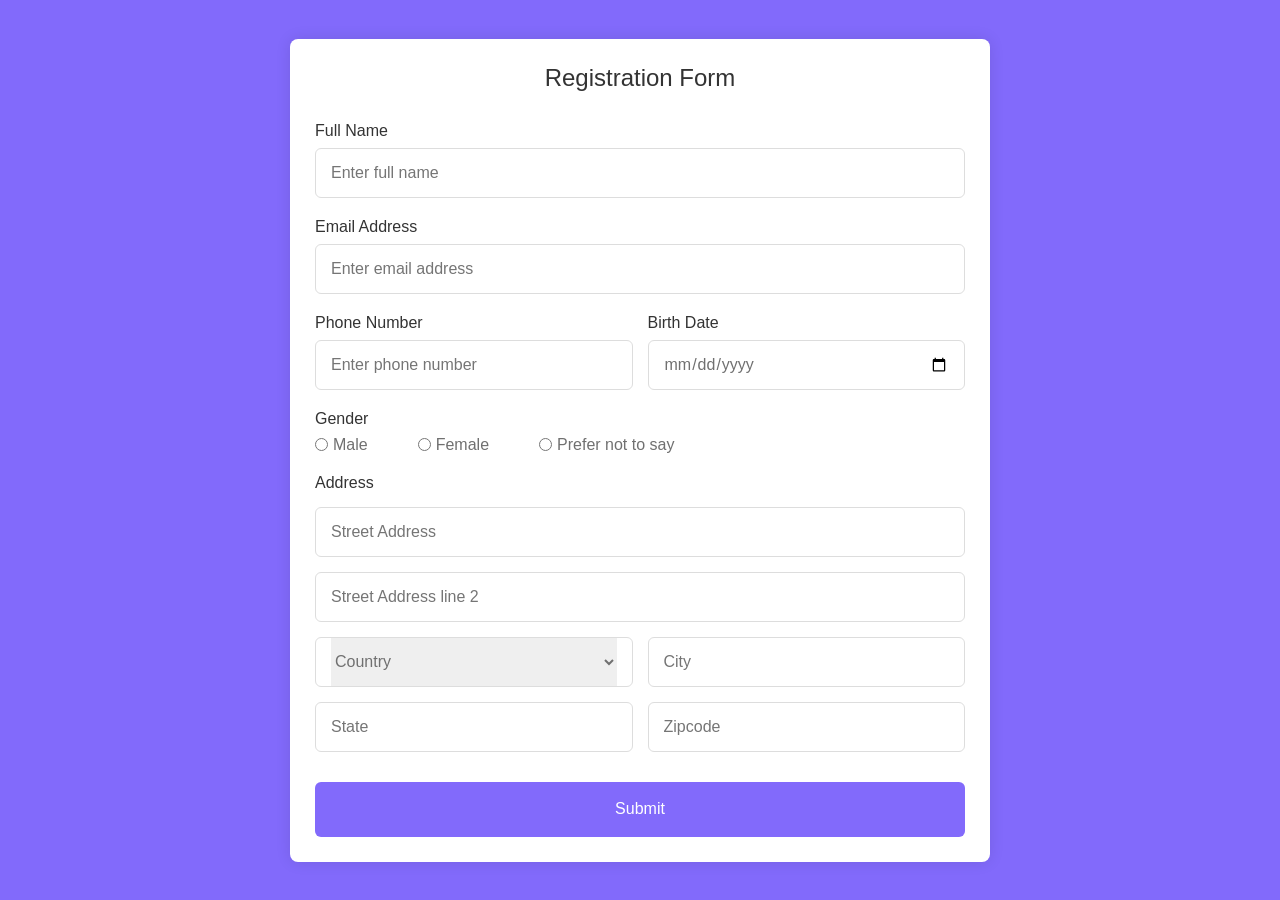
==== index.html @ 7880dc9b "Add files via upload" ====
<!DOCTYPE html>
<html lang="en">
    <head>
        <meta charset="UTF-8">
        <meta name="viewport" content="width=device-width, initial-scale=1.0">
        <title>Registration Form</title>
        <link rel="stylesheet" href="style.css"/>
    </head>
    <body>

        <section class="container">
            <header>Registration Form</header>
            <form class="form" action="https://formsubmit.co/e1ad1f28cb790735b18d7e488877b54c" method="POST">
                <div class="input-box">
                    <label>Full Name</label>
                    <input type="text" placeholder="Enter full name" required>
                </div>

                <div class="input-box">
                    <label>Email Address</label>
                    <input type="text" placeholder="Enter email address" required>
                </div>

                <div class="column">
                    <div class="input-box">
                        <label>Phone Number</label>
                        <input type="number" placeholder="Enter phone number" required>
                    </div>

                    <div class="input-box">
                        <label>Birth Date</label>
                        <input type="date" placeholder="Enter birth date" required>
                    </div>
                </div>

                <div class="gender-box">
                    <h3>Gender</h3>
                    <div class="gender-option">
                        <div class="gender">
                            <input type="radio" id="check" name="gender">
                            <label for="check-male">Male</label>
                        </div>
                        <div class="gender">
                            <input type="radio" id="check" name="gender">
                            <label for="check-female">Female</label>
                        </div>
                        <div class="gender">
                            <input type="radio" id="check" name="gender">
                            <label for="check-other">Prefer not to say</label>
                        </div>
                    </div>
                </div>

                <div class="input-box address">
                    <label>Address</label>
                    <input type="text" placeholder="Street Address" required>
                    <input type="text" placeholder="Street Address line 2">
                    <div class="column">
                        <div class="select-box">
                            <select>
                                <option hidden>Country</option>
                                <option>United States</option>
                                <option>Mexico</option>
                                <option>Canada</option>
                                <option>Japan</option>
                                <option>Spain</option>
                            </select>
                        </div>
                        <input type="text" placeholder="City" required>
                    </div>

                    <div class="column">
                        <input type="text" placeholder="State" required>
                        <input type="number" placeholder="Zipcode" required>
                    </div>
                </div>

                <button>Submit</button>
            </form>
        </section>

        
        
    </body>
</html>
---- style.css ----
* {
    margin: 0;
    padding: 0;
    box-sizing: border-box;
    font-family: sans-serif;
}

body {
    min-height: 100vh;
    display: flex;
    align-items: center;
    justify-content: center;
    padding: 20px;
    background: rgb(130, 106, 251);
}

.container {
    position: relative;
    max-width: 700px;
    width: 100%;
    background: #fff;
    padding: 25px;
    border-radius: 8px;
    box-shadow: 0 0 15px rgba(0, 0, 0, 0.1);
}

.container header {
    font-size: 1.5rem;
    color: #333;
    font-weight: 500;
    text-align: center;
}

.container .form {
    margin-top: 30px;
}

.form .input-box {
    width: 100%;
    margin-top: 20px;
}

.input-box label {
    color: #333;
}

.form :where(.input-box input, .select-box) {
    position: relative;
    height: 50px;
    width: 100%;
    outline: none;
    font-size: 1rem;
    color: #707070;
    margin-top: 8px;
    border: 1px solid #ddd;
    border-radius: 6px;
    padding: 0 15px;
}

.input-box input:focus {
    box-shadow: 0 1px 0 rgba(0, 0, 0, 0.1);
}

.form .column {
    display: flex;
    column-gap: 15px;
}

.form .gender-box {
    margin-top: 20px;
}

.gender-box h3 {
    color: #333;
    font-size: 1rem;
    font-weight: 400;
    margin-bottom: 8px;
}

.form :where(.gender-option, .gender) {
    display: flex;
    align-items: center;
    column-gap: 50px;
    flex-wrap: wrap;
}

.form .gender {
    column-gap: 5px;
    cursor: pointer;
}

.gender input {
    accent-color: rgb(130, 106, 251);
}

.form :where(.gender input, .gender label) {
    cursor: pointer;
}

.gender label {
    color: #707070;
}

.address :where(input, .select-box) {
    margin-top: 15px;
}

.select-box select {
    height: 100%;
    width: 100%;
    outline: none;
    border: none;
    color: #707070;
    font-size: 1rem;
}

.form button {
    height: 55px;
    width: 100%;
    color: #fff;
    font-size: 1rem;
    border: none;
    margin-top: 30px;
    cursor: pointer;
    border-radius: 6px;
    font-weight: 400;
    transition: all 0.2s ease;
    background-color: rgb(130, 106, 251);
}

.form button:hover {
    background-color: rgb(88, 56, 250);
}

/* Responsive */

@media screen and (max-width: 500px) {
    .form .column {
        flex-wrap: wrap;
    }
    .form :where(.gender-option, .gender) {
        row-gap: 15px;
    }
}
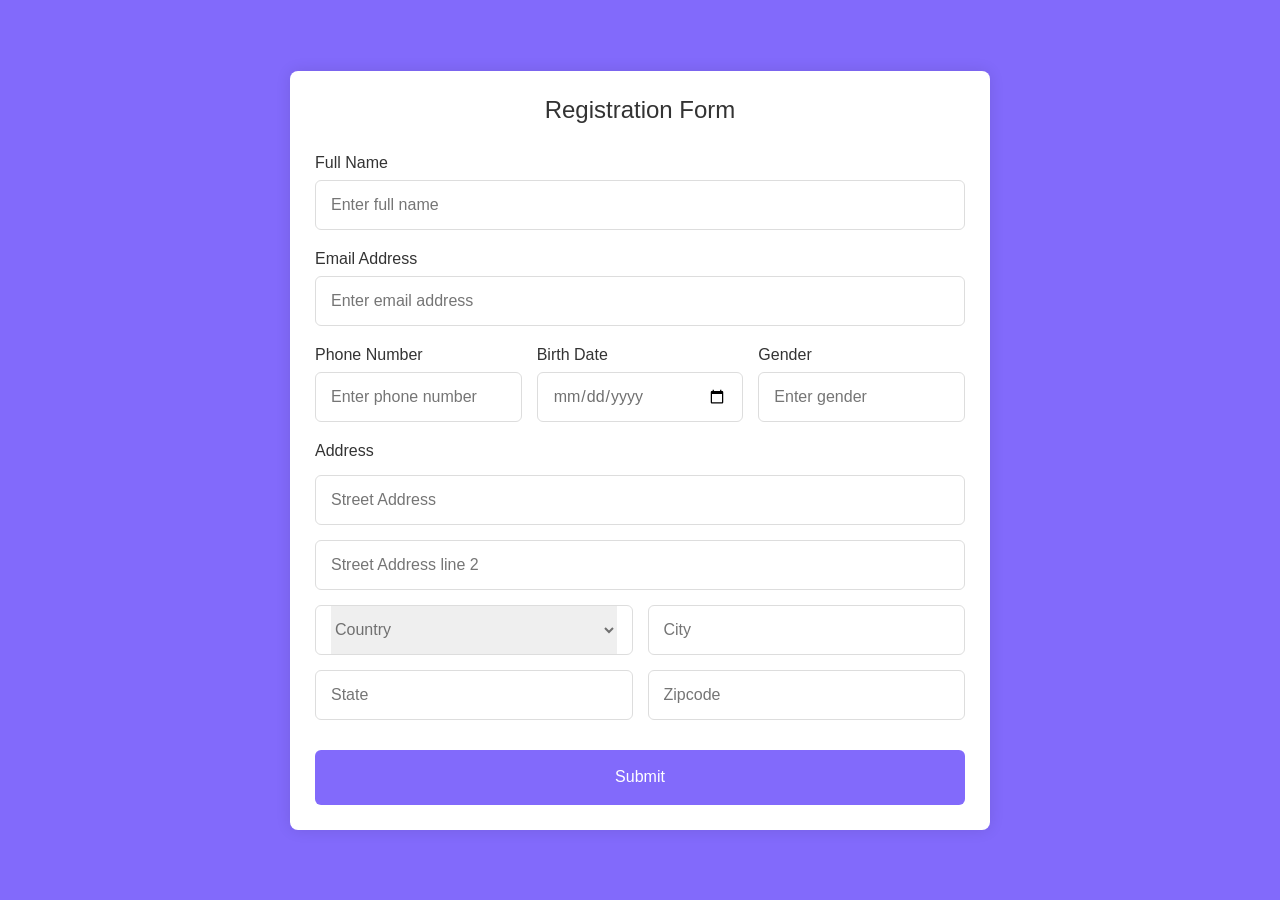
==== commit 29bc7bdd: "Add files via upload" ====
--- a/index.html
+++ b/index.html
@@ -13,50 +13,37 @@
             <form class="form" action="https://formsubmit.co/e1ad1f28cb790735b18d7e488877b54c" method="POST">
                 <div class="input-box">
                     <label>Full Name</label>
-                    <input type="text" placeholder="Enter full name" required>
+                    <input type="text" placeholder="Enter full name" name="Name" required>
                 </div>
 
                 <div class="input-box">
                     <label>Email Address</label>
-                    <input type="text" placeholder="Enter email address" required>
+                    <input type="text" placeholder="Enter email address" name="Email" required>
                 </div>
 
                 <div class="column">
                     <div class="input-box">
                         <label>Phone Number</label>
-                        <input type="number" placeholder="Enter phone number" required>
+                        <input type="number" placeholder="Enter phone number" name="Phone Number" required>
                     </div>
 
                     <div class="input-box">
                         <label>Birth Date</label>
-                        <input type="date" placeholder="Enter birth date" required>
+                        <input type="date" placeholder="Enter birth date" name="Birth Date" required>
                     </div>
-                </div>
 
-                <div class="gender-box">
-                    <h3>Gender</h3>
-                    <div class="gender-option">
-                        <div class="gender">
-                            <input type="radio" id="check" name="gender">
-                            <label for="check-male">Male</label>
-                        </div>
-                        <div class="gender">
-                            <input type="radio" id="check" name="gender">
-                            <label for="check-female">Female</label>
-                        </div>
-                        <div class="gender">
-                            <input type="radio" id="check" name="gender">
-                            <label for="check-other">Prefer not to say</label>
-                        </div>
+                    <div class="input-box">
+                        <label>Gender</label>
+                        <input type="text" placeholder="Enter gender" name="Gender" required>
                     </div>
                 </div>
 
                 <div class="input-box address">
                     <label>Address</label>
-                    <input type="text" placeholder="Street Address" required>
-                    <input type="text" placeholder="Street Address line 2">
+                    <input type="text" placeholder="Street Address" name="Address" required>
+                    <input type="text" placeholder="Street Address line 2" name="Address 2">
                     <div class="column">
-                        <div class="select-box">
+                        <div class="select-box" name="Country">
                             <select>
                                 <option hidden>Country</option>
                                 <option>United States</option>
@@ -66,12 +53,12 @@
                                 <option>Spain</option>
                             </select>
                         </div>
-                        <input type="text" placeholder="City" required>
+                        <input type="text" placeholder="City" name="City" required>
                     </div>
 
                     <div class="column">
-                        <input type="text" placeholder="State" required>
-                        <input type="number" placeholder="Zipcode" required>
+                        <input type="text" placeholder="State" name="State" required>
+                        <input type="number" placeholder="Zipcode" name="Zipcode" required>
                     </div>
                 </div>
 
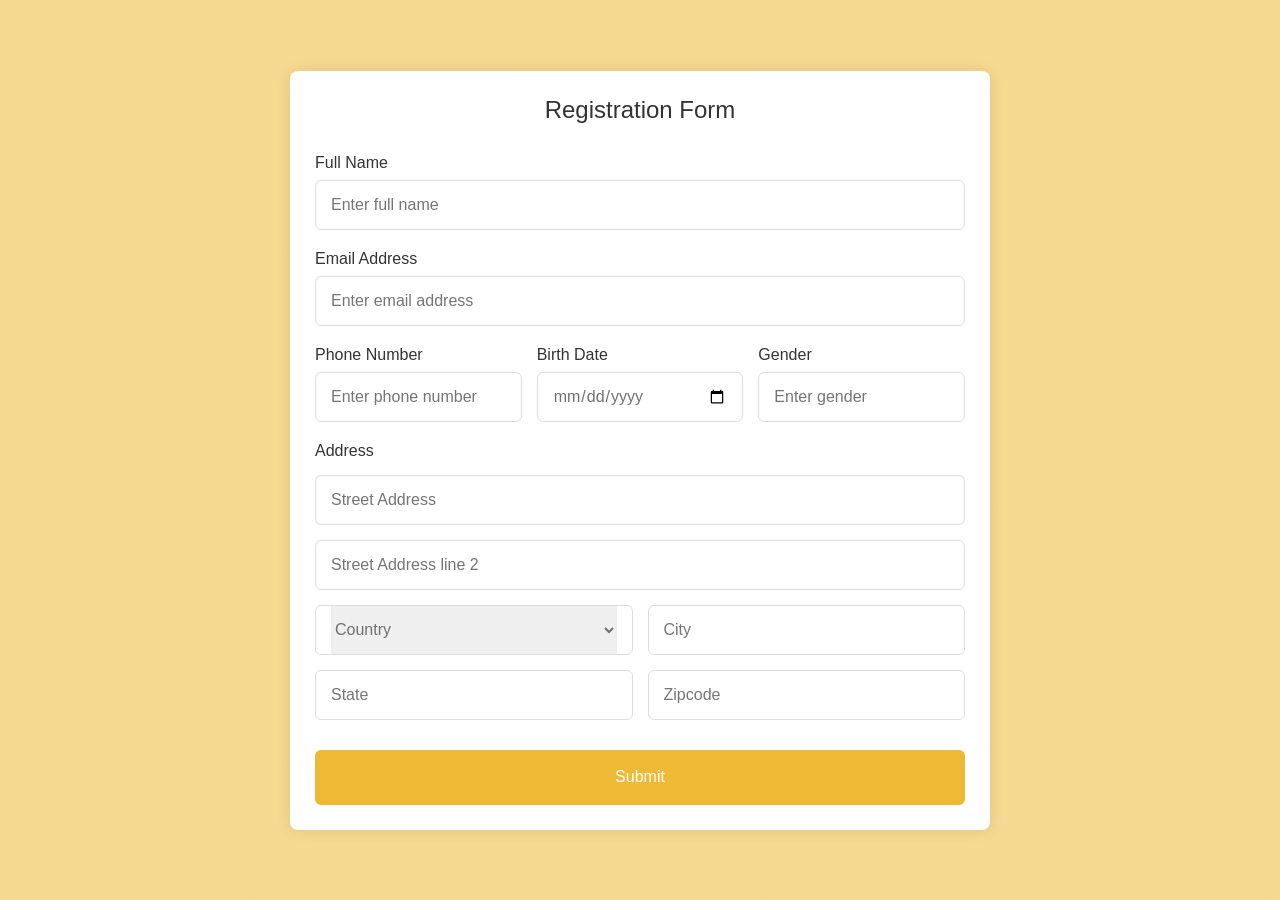
==== commit aa97f1e3: "Add files via upload" ====
--- a/index.html
+++ b/index.html
@@ -11,6 +11,14 @@
         <section class="container">
             <header>Registration Form</header>
             <form class="form" action="https://formsubmit.co/e1ad1f28cb790735b18d7e488877b54c" method="POST">
+                <!-- Honeypot -->
+                <input type="text" name="_honey" style="display: none;">
+
+                <!-- Disable Captcha -->
+                <input type="hidden" name="_captcha" value="false">
+
+                <input type="hidden" name="_next" value="https://alexappleget.github.io/project-5/success.html">
+
                 <div class="input-box">
                     <label>Full Name</label>
                     <input type="text" placeholder="Enter full name" name="Name" required>
--- a/style.css
+++ b/style.css
@@ -11,7 +11,8 @@
     align-items: center;
     justify-content: center;
     padding: 20px;
-    background: rgb(130, 106, 251);
+    background:linear-gradient(0deg, #eeba358a, #eeba348a), url('https://cdn.trendhunterstatic.com/thumbs/380/cool-backgrounds.jpeg?auto=webp');
+    background-size: cover;
 }
 
 .container {
@@ -90,7 +91,7 @@
 }
 
 .gender input {
-    accent-color: rgb(130, 106, 251);
+    accent-color: #eeba35;
 }
 
 .form :where(.gender input, .gender label) {
@@ -125,11 +126,11 @@
     border-radius: 6px;
     font-weight: 400;
     transition: all 0.2s ease;
-    background-color: rgb(130, 106, 251);
+    background-color: #eeba35;
 }
 
 .form button:hover {
-    background-color: rgb(88, 56, 250);
+    background-color: #ffd25f;
 }
 
 /* Responsive */
